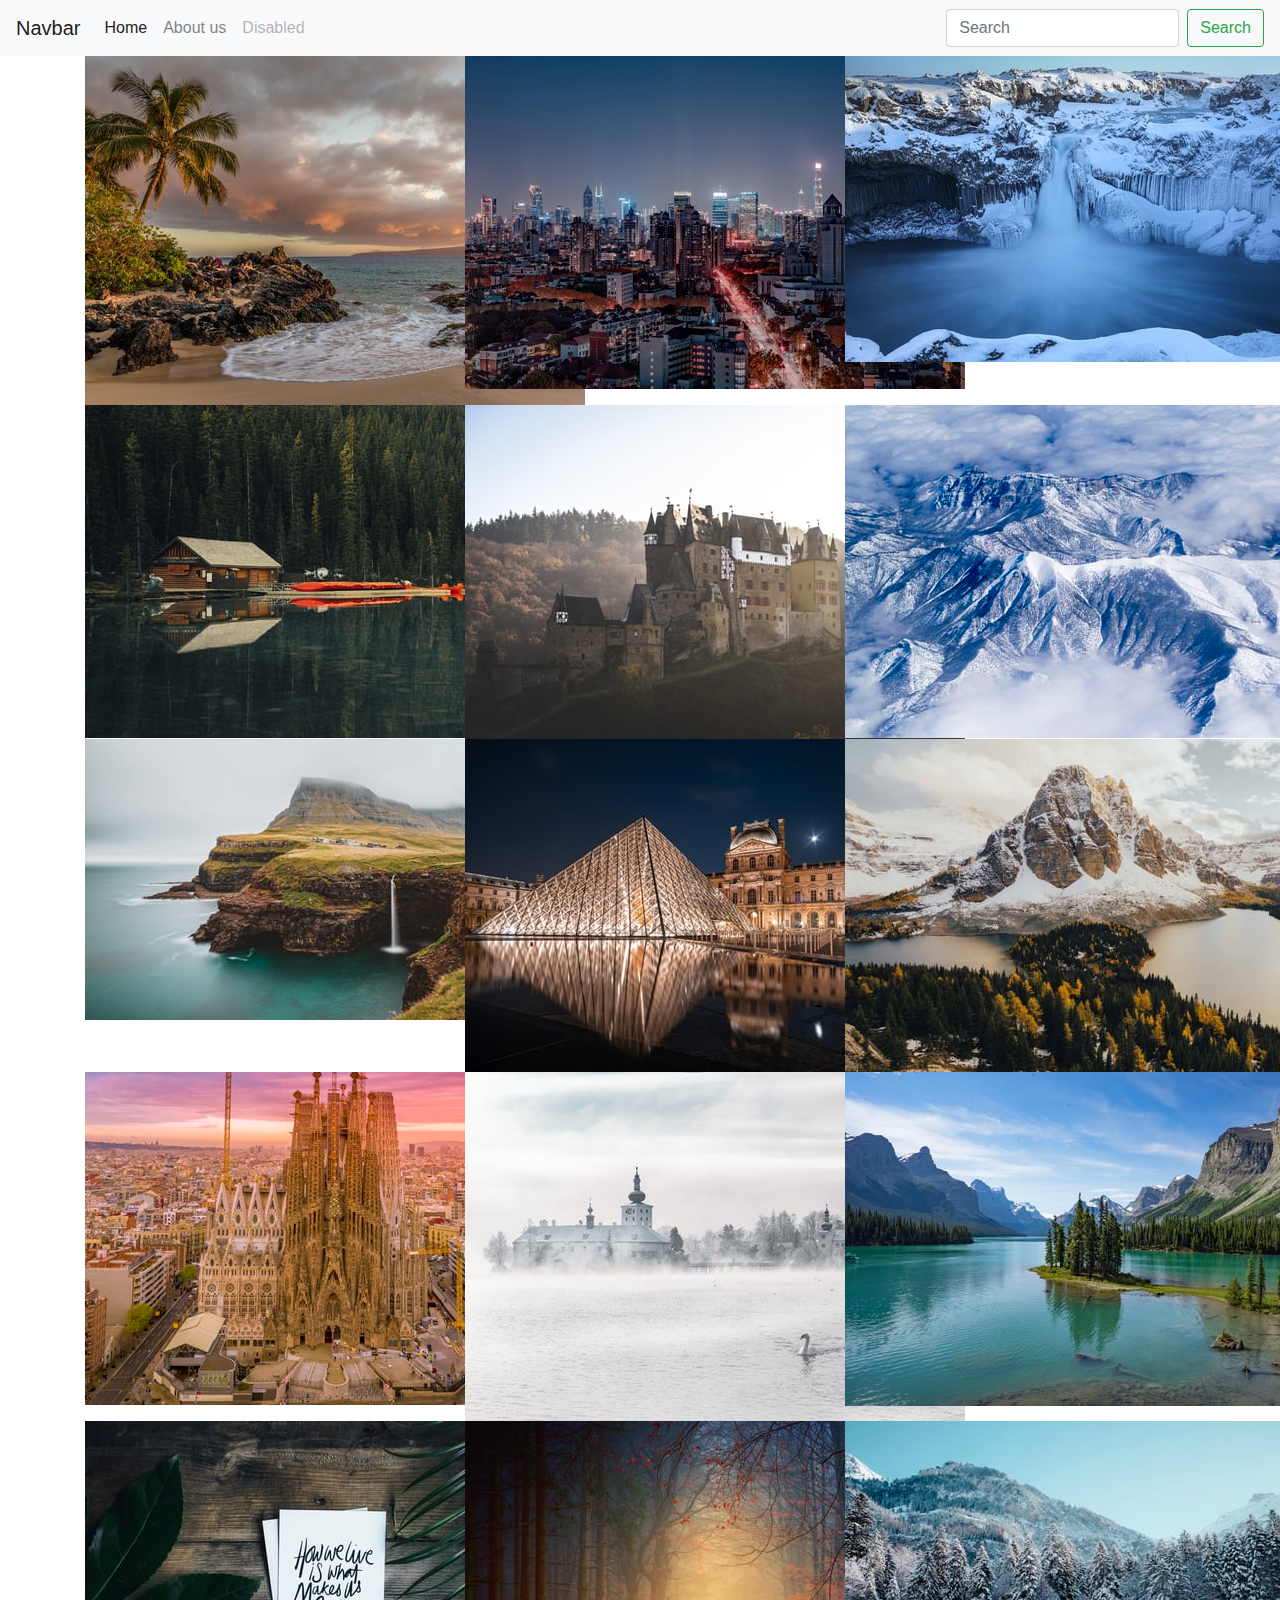
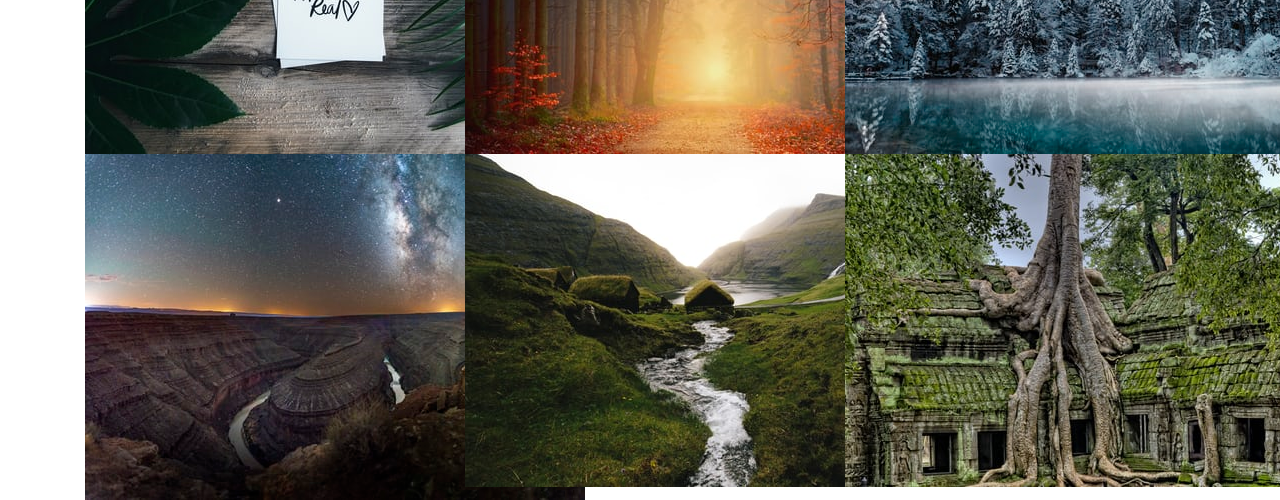
==== about.html @ 5d67447d "First version" ====
<!DOCTYPE html>
<html lang="en">
<head>
    <meta charset="UTF-8">
    <meta name="viewport" content="width=device-width, initial-scale=1.0">
    <title>About us</title>
    <link rel="stylesheet" href="https://stackpath.bootstrapcdn.com/bootstrap/4.4.1/css/bootstrap.min.css" integrity="sha384-Vkoo8x4CGsO3+Hhxv8T/Q5PaXtkKtu6ug5TOeNV6gBiFeWPGFN9MuhOf23Q9Ifjh" crossorigin="anonymous">
        <script src="https://code.jquery.com/jquery-3.4.1.slim.min.js" integrity="sha384-J6qa4849blE2+poT4WnyKhv5vZF5SrPo0iEjwBvKU7imGFAV0wwj1yYfoRSJoZ+n" crossorigin="anonymous"></script>
        <script src="https://cdn.jsdelivr.net/npm/popper.js@1.16.0/dist/umd/popper.min.js" integrity="sha384-Q6E9RHvbIyZFJoft+2mJbHaEWldlvI9IOYy5n3zV9zzTtmI3UksdQRVvoxMfooAo" crossorigin="anonymous"></script>
        <script src="https://stackpath.bootstrapcdn.com/bootstrap/4.4.1/js/bootstrap.min.js" integrity="sha384-wfSDF2E50Y2D1uUdj0O3uMBJnjuUD4Ih7YwaYd1iqfktj0Uod8GCExl3Og8ifwB6" crossorigin="anonymous"></script>

</head>
<body>
    <nav class="navbar navbar-expand-lg navbar-light bg-light">
        <a class="navbar-brand" href="#">Navbar</a>
        <button class="navbar-toggler" type="button" data-toggle="collapse" data-target="#navbarSupportedContent" aria-controls="navbarSupportedContent" aria-expanded="false" aria-label="Toggle navigation">
          <span class="navbar-toggler-icon"></span>
        </button>
      
        <div class="collapse navbar-collapse" id="navbarSupportedContent">
          <ul class="navbar-nav mr-auto">
            <li class="nav-item active">
              <a class="nav-link" href="#">Home <span class="sr-only">(current)</span></a>
            </li>
            <li class="nav-item">
              <a class="nav-link" href="about.html">About us</a>
            </li>
           
            <li class="nav-item">
              <a class="nav-link disabled" href="#" tabindex="-1" aria-disabled="true">Disabled</a>
            </li>
          </ul>
          <form class="form-inline my-2 my-lg-0">
            <input class="form-control mr-sm-2" type="search" placeholder="Search" aria-label="Search">
            <button class="btn btn-outline-success my-2 my-sm-0" type="submit">Search</button>
          </form>
        </div>
      </nav>
      <div class="container">
          <div class="row">
              <div class="col-lg-4">
                <img src="beach2.jpg" alt="">
            </div>
              <div class="col-lg-4">
                  <img src="build.jpg" alt="">
              </div>
              <div class="col-lg-4">
                <img src="water.jpg" alt="">
              </div>
              <div class="col-lg-4">
                <img src="cabin.jpg" alt="">
            </div>
              <div class="col-lg-4">
                  <img src="castle.jpg" alt="">
              </div>
              <div class="col-lg-4">
                <img src="glacier.jpg" alt="">
              </div>
              <div class="col-lg-4">
                <img src="will.jpg" alt="">
            </div>
              <div class="col-lg-4">
                  <img src="louvre.jpg" alt="">
              </div>
              <div class="col-lg-4">
                <img src="mountain.jpg" alt="">
              </div>
              <div class="col-lg-4">
                <img src="p1.jpg" alt="">
            </div>
              <div class="col-lg-4">
                  <img src="white.jpg" alt="">
              </div>
              <div class="col-lg-4">
                <img src="pretty.jpg" alt="">
              </div>
              <div class="col-lg-4">
                <img src="real.jpg" alt="">
            </div>
              <div class="col-lg-4">
                  <img src="red tree.jpg" alt="">
              </div>
              <div class="col-lg-4">
                <img src="snow.jpg" alt="">
              </div>
              <div class="col-lg-4">
                <img src="stars.jpg" alt="">
            </div>
              <div class="col-lg-4">
                  <img src="tessa.jpg" alt="">
              </div>
              <div class="col-lg-4">
                <img src="tree.jpg" alt="">
              </div>
          </div>
      </div>
</body>
</html>
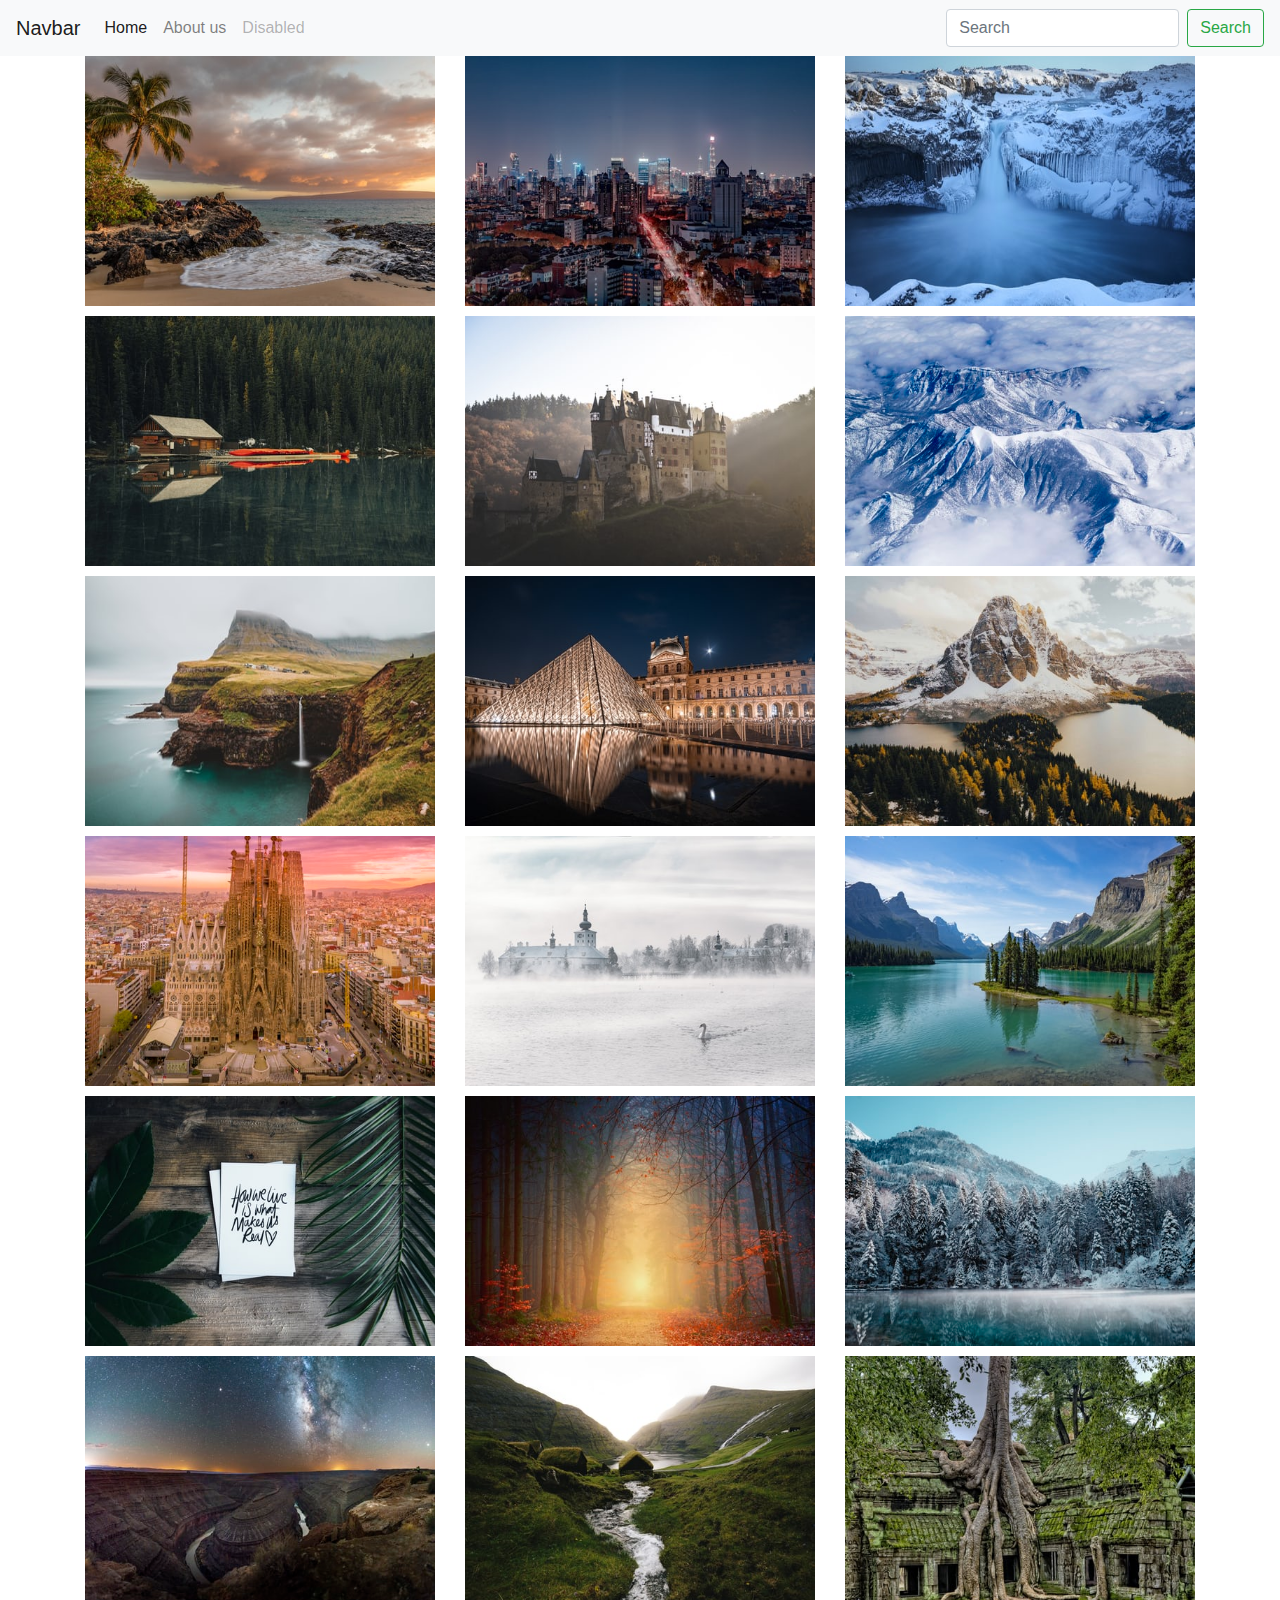
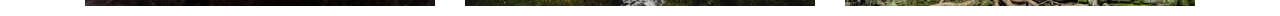
==== commit ae6cd867: "Second version" ====
--- a/about.html
+++ b/about.html
@@ -8,7 +8,7 @@
         <script src="https://code.jquery.com/jquery-3.4.1.slim.min.js" integrity="sha384-J6qa4849blE2+poT4WnyKhv5vZF5SrPo0iEjwBvKU7imGFAV0wwj1yYfoRSJoZ+n" crossorigin="anonymous"></script>
         <script src="https://cdn.jsdelivr.net/npm/popper.js@1.16.0/dist/umd/popper.min.js" integrity="sha384-Q6E9RHvbIyZFJoft+2mJbHaEWldlvI9IOYy5n3zV9zzTtmI3UksdQRVvoxMfooAo" crossorigin="anonymous"></script>
         <script src="https://stackpath.bootstrapcdn.com/bootstrap/4.4.1/js/bootstrap.min.js" integrity="sha384-wfSDF2E50Y2D1uUdj0O3uMBJnjuUD4Ih7YwaYd1iqfktj0Uod8GCExl3Og8ifwB6" crossorigin="anonymous"></script>
-
+  <link rel="stylesheet" href="style.css">
 </head>
 <body>
     <nav class="navbar navbar-expand-lg navbar-light bg-light">
@@ -39,58 +39,58 @@
       <div class="container">
           <div class="row">
               <div class="col-lg-4">
-                <img src="beach2.jpg" alt="">
+                <img src="beach2.jpg" alt="" class="pic">
             </div>
               <div class="col-lg-4">
-                  <img src="build.jpg" alt="">
+                  <img src="build.jpg" alt="" class="pic">
               </div>
               <div class="col-lg-4">
-                <img src="water.jpg" alt="">
+                <img src="water.jpg" alt="" class="pic">
               </div>
               <div class="col-lg-4">
-                <img src="cabin.jpg" alt="">
+                <img src="cabin.jpg" alt="" class="pic">
             </div>
               <div class="col-lg-4">
-                  <img src="castle.jpg" alt="">
+                  <img src="castle.jpg" alt="" class="pic">
               </div>
               <div class="col-lg-4">
-                <img src="glacier.jpg" alt="">
+                <img src="glacier.jpg" alt="" class="pic">
               </div>
               <div class="col-lg-4">
-                <img src="will.jpg" alt="">
+                <img src="will.jpg" alt="" class="pic">
             </div>
               <div class="col-lg-4">
-                  <img src="louvre.jpg" alt="">
+                  <img src="louvre.jpg" alt="" class="pic">
               </div>
               <div class="col-lg-4">
-                <img src="mountain.jpg" alt="">
+                <img src="mountain.jpg" alt="" class="pic">
               </div>
               <div class="col-lg-4">
-                <img src="p1.jpg" alt="">
+                <img src="p1.jpg" alt="" class="pic">
             </div>
               <div class="col-lg-4">
-                  <img src="white.jpg" alt="">
+                  <img src="white.jpg" alt="" class="pic">
               </div>
               <div class="col-lg-4">
-                <img src="pretty.jpg" alt="">
+                <img src="pretty.jpg" alt="" class="pic">
               </div>
               <div class="col-lg-4">
-                <img src="real.jpg" alt="">
+                <img src="real.jpg" alt="" class="pic">
             </div>
               <div class="col-lg-4">
-                  <img src="red tree.jpg" alt="">
+                  <img src="red tree.jpg" alt="" class="pic">
               </div>
               <div class="col-lg-4">
-                <img src="snow.jpg" alt="">
+                <img src="snow.jpg" alt="" class="pic">
               </div>
               <div class="col-lg-4">
-                <img src="stars.jpg" alt="">
+                <img src="stars.jpg" alt="" class="pic">
             </div>
               <div class="col-lg-4">
-                  <img src="tessa.jpg" alt="">
+                  <img src="tessa.jpg" alt="" class="pic">
               </div>
               <div class="col-lg-4">
-                <img src="tree.jpg" alt="">
+                <img src="tree.jpg" alt="" class="pic"> 
               </div>
           </div>
       </div>
--- a/style.css
+++ b/style.css
@@ -0,0 +1,23 @@
+
+
+#photo{
+    background-image: url('Rune.png');
+    
+    background-repeat: no-repeat;
+    background-size: cover;
+    background-attachment: fixed;
+}
+
+h4{
+    color: lavender;
+}
+
+label{
+    color:white;
+}
+
+.pic{
+width: 350px;
+height: 250px;
+margin-bottom: 10px;
+}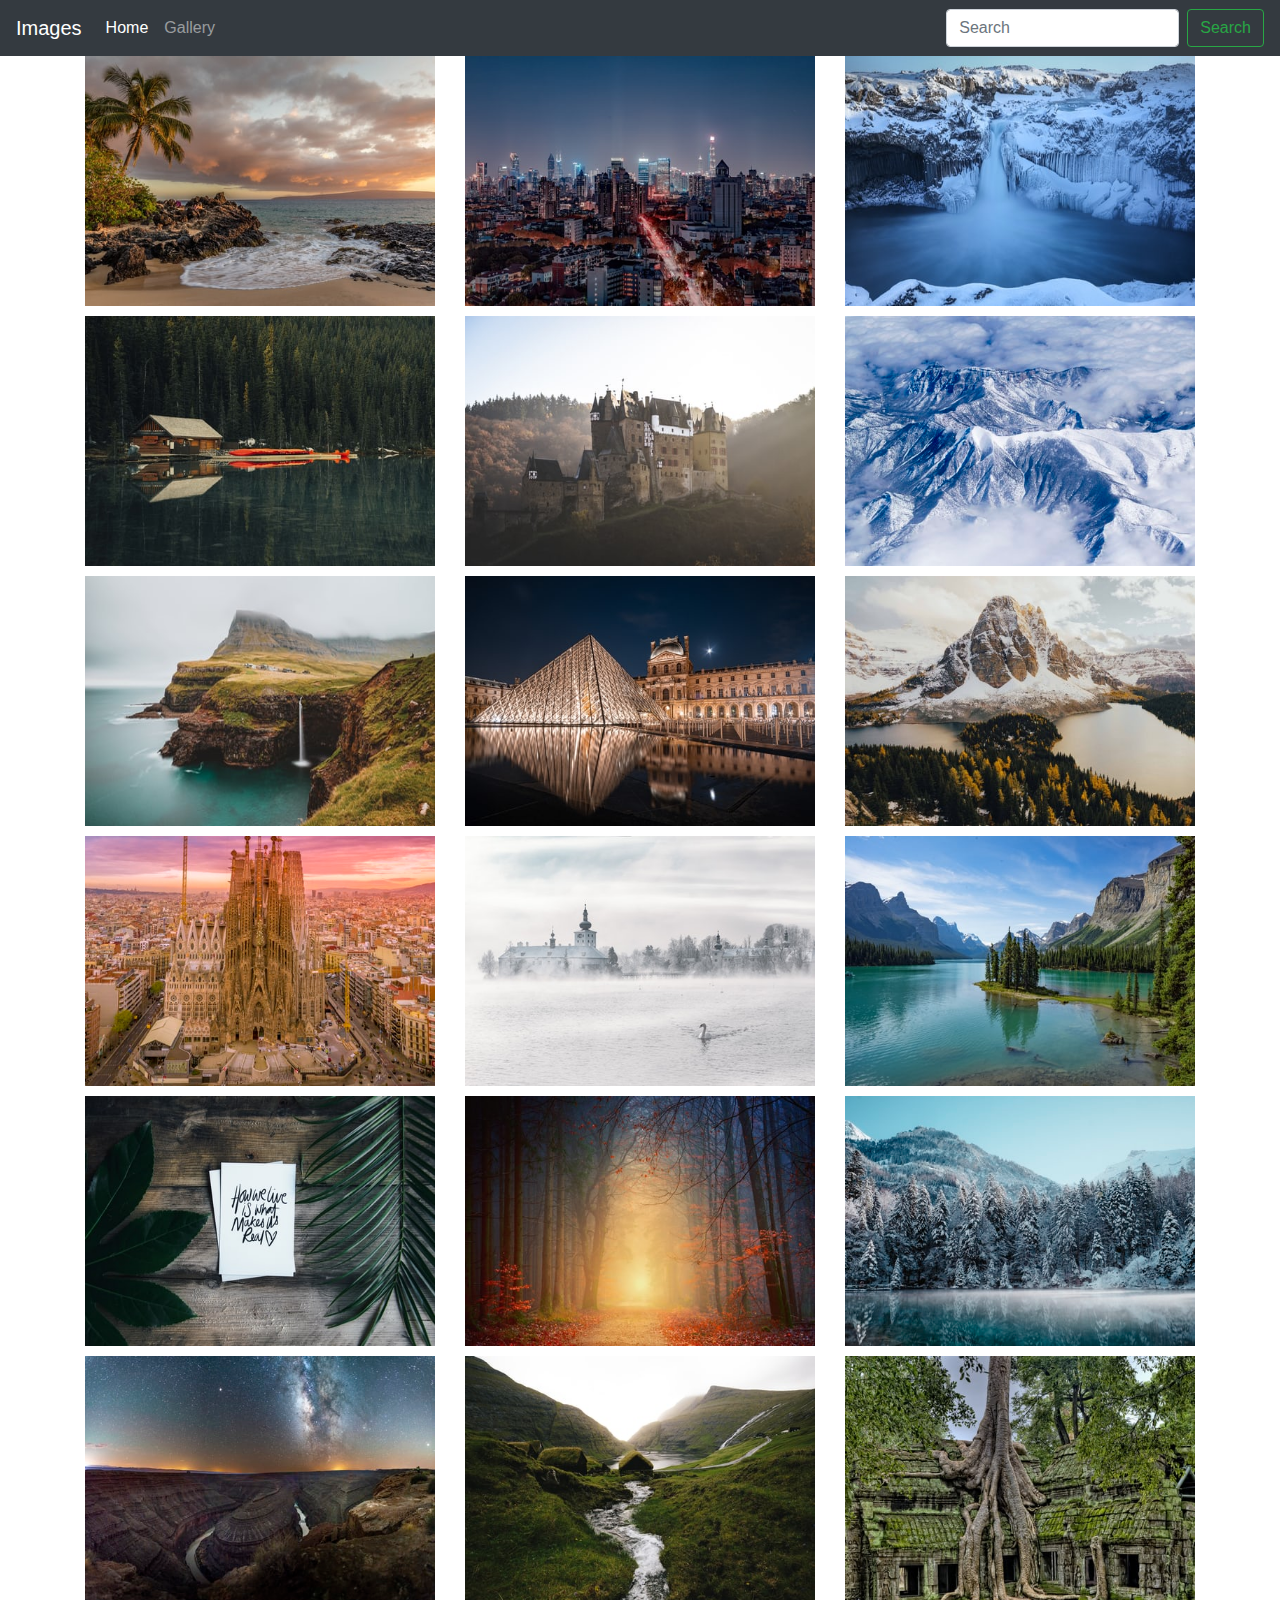
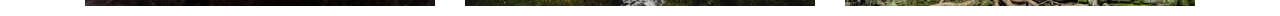
==== commit f8b4becf: "Check" ====
--- a/about.html
+++ b/about.html
@@ -11,8 +11,8 @@
   <link rel="stylesheet" href="style.css">
 </head>
 <body>
-    <nav class="navbar navbar-expand-lg navbar-light bg-light">
-        <a class="navbar-brand" href="#">Navbar</a>
+    <nav class="navbar navbar-expand-lg navbar-dark bg-dark">
+        <a class="navbar-brand" href="#">Images</a>
         <button class="navbar-toggler" type="button" data-toggle="collapse" data-target="#navbarSupportedContent" aria-controls="navbarSupportedContent" aria-expanded="false" aria-label="Toggle navigation">
           <span class="navbar-toggler-icon"></span>
         </button>
@@ -20,16 +20,13 @@
         <div class="collapse navbar-collapse" id="navbarSupportedContent">
           <ul class="navbar-nav mr-auto">
             <li class="nav-item active">
-              <a class="nav-link" href="#">Home <span class="sr-only">(current)</span></a>
+              <a class="nav-link" href="index.html">Home <span class="sr-only">(current)</span></a>
             </li>
             <li class="nav-item">
-              <a class="nav-link" href="about.html">About us</a>
+              <a class="nav-link" href="about.html">Gallery</a>
             </li>
            
-            <li class="nav-item">
-              <a class="nav-link disabled" href="#" tabindex="-1" aria-disabled="true">Disabled</a>
-            </li>
-          </ul>
+                     </ul>
           <form class="form-inline my-2 my-lg-0">
             <input class="form-control mr-sm-2" type="search" placeholder="Search" aria-label="Search">
             <button class="btn btn-outline-success my-2 my-sm-0" type="submit">Search</button>
--- a/style.css
+++ b/style.css
@@ -1,7 +1,7 @@
 
 
 #photo{
-    background-image: url('Rune.png');
+    background-image: url('Parabatai.jpg');
     
     background-repeat: no-repeat;
     background-size: cover;
